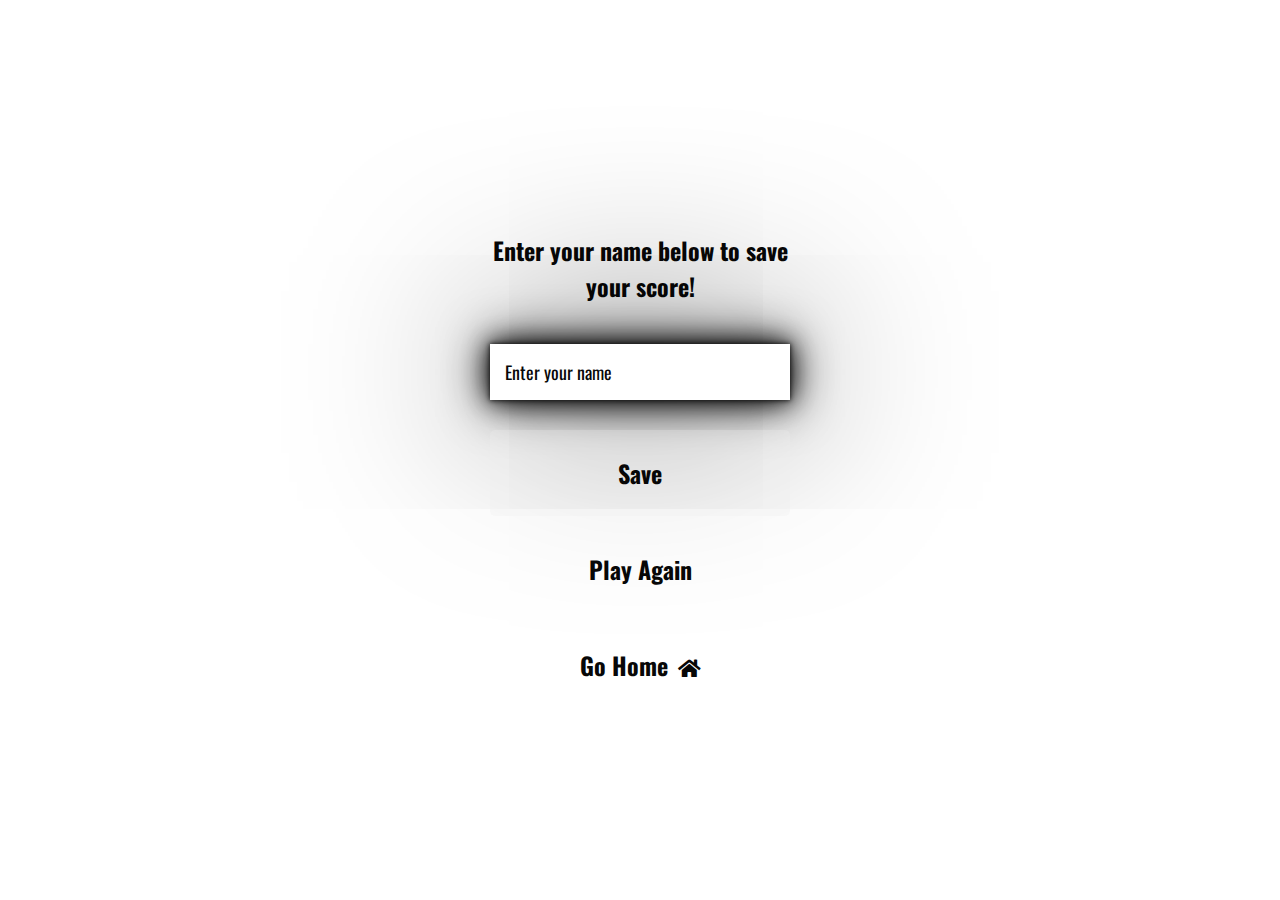
==== register.html @ 932f1dfa "Project is Completed" ====
<!DOCTYPE html>
<html lang="en">
  <head>
    <meta charset="UTF-8" />
    <meta name="viewport" content="width=device-width, initial-scale=1.0" />
    <link rel="stylesheet" href="style.css" />
    <link rel="stylesheet" href="register.css" />
    <link
      rel="stylesheet"
      href="https://cdnjs.cloudflare.com/ajax/libs/font-awesome/5.15.4/css/all.min.css"
    />
    <link
      rel="shortcut icon"
      href="https://play-lh.googleusercontent.com/WkK8-_NYDo0f15qfGsZnn4iZ9G7Q-MMloycE5mdnClbUNnkQ50hZrkWi5xxubg5_F8E"
      type="image/x-icon"
    />
    <title>Register Page</title>
  </head>
  <body>
    <div class="container">
      <div id="end" class="flex-center flex-column">
        <h1 id="finalScore">0</h1>
        <form class="end-form-container">
          <h2 id="end-text">Enter your name below to save your score!</h2>
          <input
            type="text"
            name="name"
            id="username"
            placeholder="Enter your name"
          />
          <button
            onclick="saveHighScore(event)"
            disabled
            class="btn"
            id="saveScoreBtn"
            type="submit"
          >
            Save
          </button>
        </form>
        <a href="/game.html" class="btn">Play Again</a>
        <a href="/" class="btn">Go Home<i class="fa fa-home"></i></a>
      </div>
    </div>
    <script src="./register.js"></script>
  </body>
</html>
---- style.css ----
@import url("https://fonts.googleapis.com/css2?family=Oswald:wght@200&display=swap");

body {
  /* background-image: url("https://images.pexels.com/photos/3573556/pexels-photo-3573556.jpeg"); */
  background-image: url("https://images.pexels.com/photos/733857/pexels-photo-733857.jpeg?auto=compress&cs=tinysrgb&w=1260&h=750&dpr=1");
  background-size: cover;
  background-repeat: no-repeat;
  height: 100vh;
}

* {
  box-sizing: border-box;
  margin: 0;
  padding: 0;
  font-size: 62.5%;
  font-family: "Oswald", sans-serif;
}

h1 {
  font-size: 5.4rem;
  color: #000;
  margin-bottom: 5rem;
}

h2 {
  font-size: 4.2rem;
  margin-bottom: 4rem;
}

.container {
  width: 100vw;
  height: 100vh;
  display: flex;
  justify-content: center;
  align-items: center;
  max-width: 80rem;
  margin: 0 auto;
}

.flex-column {
  display: flex;
  flex-direction: column;
}

.flex-center {
  justify-content: center;
  align-items: center;
}

.justify-center {
  justify-content: center;
}

.text-center {
  text-align: center;
}

.hidden {
  display: none;
}

.btn {
  font-size: 2.4rem;
  padding: 25px 30px;
  width: 30rem;
  text-align: center;
  margin-bottom: 1rem;
  text-decoration: none;
  color: #070707;
  font-weight: bold;
  border: none;
  border-radius: 5px;
  overflow: hidden;
  transition: 0.5s;
  cursor: pointer;
}

.btn:hover {
  background: #03e9f4;
  color: #050801;
  box-shadow: 0 0 5px #070707, 0 0 25px #070707, 0 0 50px #070707,
    0 0 200px #070707;
  -webkit-box-reflect: below 1px linear-gradient(transparent, #0005);
}

.btn[disabled]:hover {
  cursor: not-allowed;
  box-shadow: none;
  transform: none;
}

#highscore-btn {
  color: blueviolet;
}

#highscore-btn:hover {
  background: #03e9f4;
  color: blueviolet;
  box-shadow: 0 0 5px #070707, 0 0 25px #070707, 0 0 50px #070707,
    0 0 200px #070707;
  -webkit-box-reflect: below 1px linear-gradient(transparent, #0005);
}

.fa-crown {
  font-size: 2.5rem;
  margin-left: 1rem;
}
---- register.css ----
.end-form-container {
  width: 100%;
  display: flex;
  flex-direction: column;
  align-items: center;
  max-width: 30rem;
}

input {
  margin-bottom: 1rem;
  width: 20rem;
  padding: 1.5rem;
  font-size: 1.8rem;
  border: none;
  box-shadow: 0 0 5px #070707, 0 0 25px #070707, 0 0 50px #070707,
    0 0 200px #070707;
}

input::placeholder {
  color: #070707;
}

#username {
  margin-bottom: 3rem;
  width: 100%;
  outline: none;
}

#end-text {
  font-size: 2.4rem;
  color: #070707;
  text-align: center;
}

#saveScoreBtn {
  border: none;
}

.fa-home {
  margin-left: 1rem;
  font-size: 2rem;
  color: #070707;
}
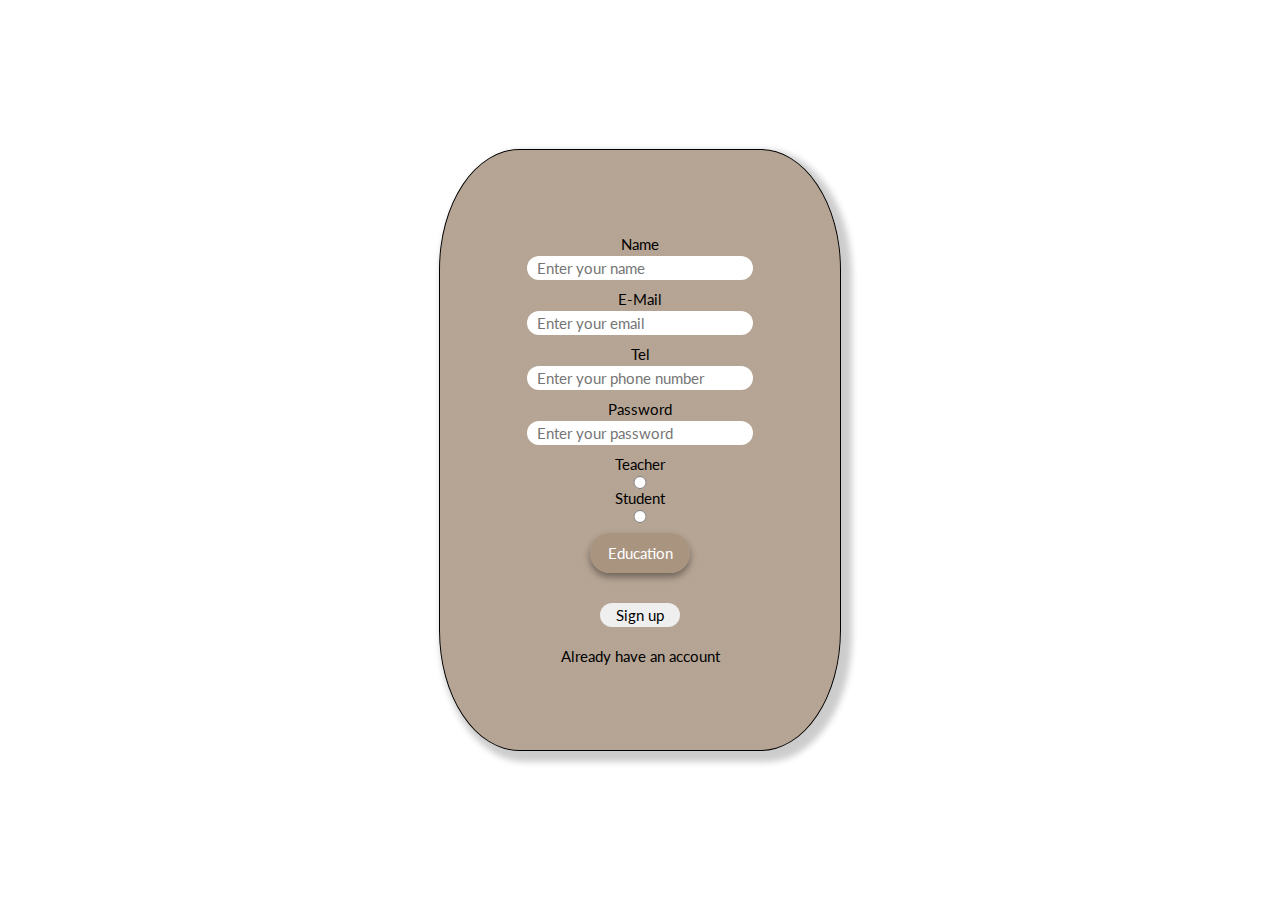
==== commit cc053bd3: "initial commit" ====
--- a/register.html
+++ b/register.html
@@ -2,46 +2,81 @@
 <html lang="en">
   <head>
     <meta charset="UTF-8" />
+    <meta http-equiv="X-UA-Compatible" content="IE=edge" />
     <meta name="viewport" content="width=device-width, initial-scale=1.0" />
-    <link rel="stylesheet" href="style.css" />
-    <link rel="stylesheet" href="register.css" />
-    <link
-      rel="stylesheet"
-      href="https://cdnjs.cloudflare.com/ajax/libs/font-awesome/5.15.4/css/all.min.css"
-    />
+    <link rel="stylesheet" href="form.css" />
     <link
       rel="shortcut icon"
-      href="https://play-lh.googleusercontent.com/WkK8-_NYDo0f15qfGsZnn4iZ9G7Q-MMloycE5mdnClbUNnkQ50hZrkWi5xxubg5_F8E"
+      href="https://www.projectcounter.org/wp-content/uploads/2016/03/icon-register.png"
       type="image/x-icon"
     />
-    <title>Register Page</title>
+    <title>Sign up</title>
   </head>
   <body>
-    <div class="container">
-      <div id="end" class="flex-center flex-column">
-        <h1 id="finalScore">0</h1>
-        <form class="end-form-container">
-          <h2 id="end-text">Enter your name below to save your score!</h2>
-          <input
-            type="text"
-            name="name"
-            id="username"
-            placeholder="Enter your name"
-          />
-          <button
-            onclick="saveHighScore(event)"
-            disabled
-            class="btn"
-            id="saveScoreBtn"
-            type="submit"
-          >
-            Save
-          </button>
-        </form>
-        <a href="/game.html" class="btn">Play Again</a>
-        <a href="/" class="btn">Go Home<i class="fa fa-home"></i></a>
+    <form action="" method="post">
+      <div class="control-form">
+        <label for="text">Name</label>
+        <input
+          type="text"
+          name="text"
+          id="text"
+          placeholder="Enter your name"
+          required
+        />
       </div>
-    </div>
-    <script src="./register.js"></script>
+      <div class="control-form">
+        <label for="email">E-Mail</label>
+        <input
+          type="email"
+          name="email"
+          id="email"
+          placeholder="Enter your email"
+          required
+        />
+      </div>
+      <div class="control-form">
+        <label for="tel">Tel</label>
+        <input
+          type="tel"
+          name="tel"
+          id="tel"
+          placeholder="Enter your phone number"
+          required
+        />
+      </div>
+      <div class="control-form">
+        <label for="password">Password</label>
+        <input
+          type="password"
+          name="password"
+          id="password"
+          placeholder="Enter your password"
+          required
+        />
+      </div>
+      <div class="control-form">
+        <label for="teacher">Teacher</label>
+        <input type="radio" name="role" id="teacher" value="teacher" />
+        <label for="student">Student</label>
+        <input type="radio" name="role" id="student" value="student" />
+      </div>
+      <div class="file-input">
+        <input type="file" id="file" class="file" />
+        <label for="file">Education</label>
+        <p class="file-name"></p>
+      </div>
+      <input type="submit" value="Sign up" />
+      <a href="./login.html">Already have an account</a>
+    </form>
   </body>
+  <script>
+    const file = document.querySelector("#file");
+    file.addEventListener("change", (e) => {
+      const [file] = e.target.files;
+      const { name: fileName, size } = file;
+      const fileSize = (size / 1000).toFixed(2);
+      const fileNameAndSize = `${fileName} - ${fileSize}KB`;
+      document.querySelector(".file-name").textContent = fileNameAndSize;
+    });
+  </script>
 </html>
--- a/form.css
+++ b/form.css
@@ -0,0 +1,129 @@
+@import url("https://fonts.googleapis.com/css2?family=Lato:wght@300&family=Nova+Mono&display=swap");
+
+* {
+  margin: 0;
+  padding: 0;
+  font-family: "Lato", sans-serif;
+  font-size: 62.5%;
+}
+
+body {
+  display: flex;
+  flex-direction: row;
+  justify-content: center;
+  align-items: center;
+  height: 100vh;
+  background: url("https://previews.123rf.com/images/foottoo/foottoo1212/foottoo121200138/16907008-old-blank-sign-at-an-office-in-vienna-nice-background-with-space-for-text.jpg");
+  background-position: center;
+  background-repeat: no-repeat;
+  background-size: cover;
+}
+
+form {
+  width: 40rem;
+  height: 60rem;
+  display: flex;
+  flex-direction: column;
+  justify-content: center;
+  align-items: center;
+  background: linear-gradient(
+      rgba(163, 142, 121, 0.8),
+      rgba(163, 142, 121, 0.8)
+    ),
+    transparent;
+  background-position: center;
+  border-radius: 20%;
+  border: 1px solid black;
+  font-size: 1.5rem;
+  box-shadow: 6px 6px 6px 5px rgba(0, 0, 0, 0.2);
+}
+
+.control-form {
+  display: flex;
+  flex-direction: column;
+  justify-content: space-evenly;
+  align-items: center;
+  margin-bottom: 1rem;
+  font-size: 1.5rem;
+}
+
+.control-form input {
+  padding: 0.3rem 1rem;
+  border-radius: 20px;
+  margin-top: 0.3rem;
+  border: 0;
+  outline: none;
+  font-size: 1.5rem;
+  width: 100%;
+}
+
+.control-form label {
+  font-size: 1.5rem;
+}
+
+form input[type="submit"] {
+  width: 20%;
+  padding: 0.3rem 1rem;
+  border-radius: 20px;
+  border: 0;
+  outline: none;
+  cursor: pointer;
+  font-size: 1.5rem;
+  margin-top: 5%;
+}
+
+form input[type="submit"]:hover {
+  background-color: rgb(163, 142, 121);
+}
+
+form a {
+  margin-top: 5%;
+  text-decoration: none;
+  font-size: 1.5rem;
+  color: #000;
+}
+
+.fa-house {
+  font-size: 1.5rem;
+}
+
+.file {
+  opacity: 0;
+  width: 0.1px;
+  height: 0.1px;
+  position: absolute;
+}
+
+.file-input label {
+  display: block;
+  position: relative;
+  width: 100px;
+  height: 40px;
+  border-radius: 25px;
+  background: linear-gradient(40deg, rgb(169, 148, 128), rgb(169, 148, 128));
+  box-shadow: 0 4px 7px rgba(0, 0, 0, 0.4);
+  display: flex;
+  align-items: center;
+  justify-content: center;
+  color: #fff;
+  margin-bottom: 10%;
+  cursor: pointer;
+  font-size: 1.5rem;
+  transition: transform 0.2s ease-out;
+}
+
+input:hover + label,
+input:focus + label {
+  transform: scale(1.02);
+}
+
+input:focus + label {
+  outline: 1px solid #000;
+  outline: -webkit-focus-ring-color auto 2px;
+}
+
+.file-name {
+  font-size: 0.85rem;
+  font-size: 1.5rem;
+  color: #555;
+}
